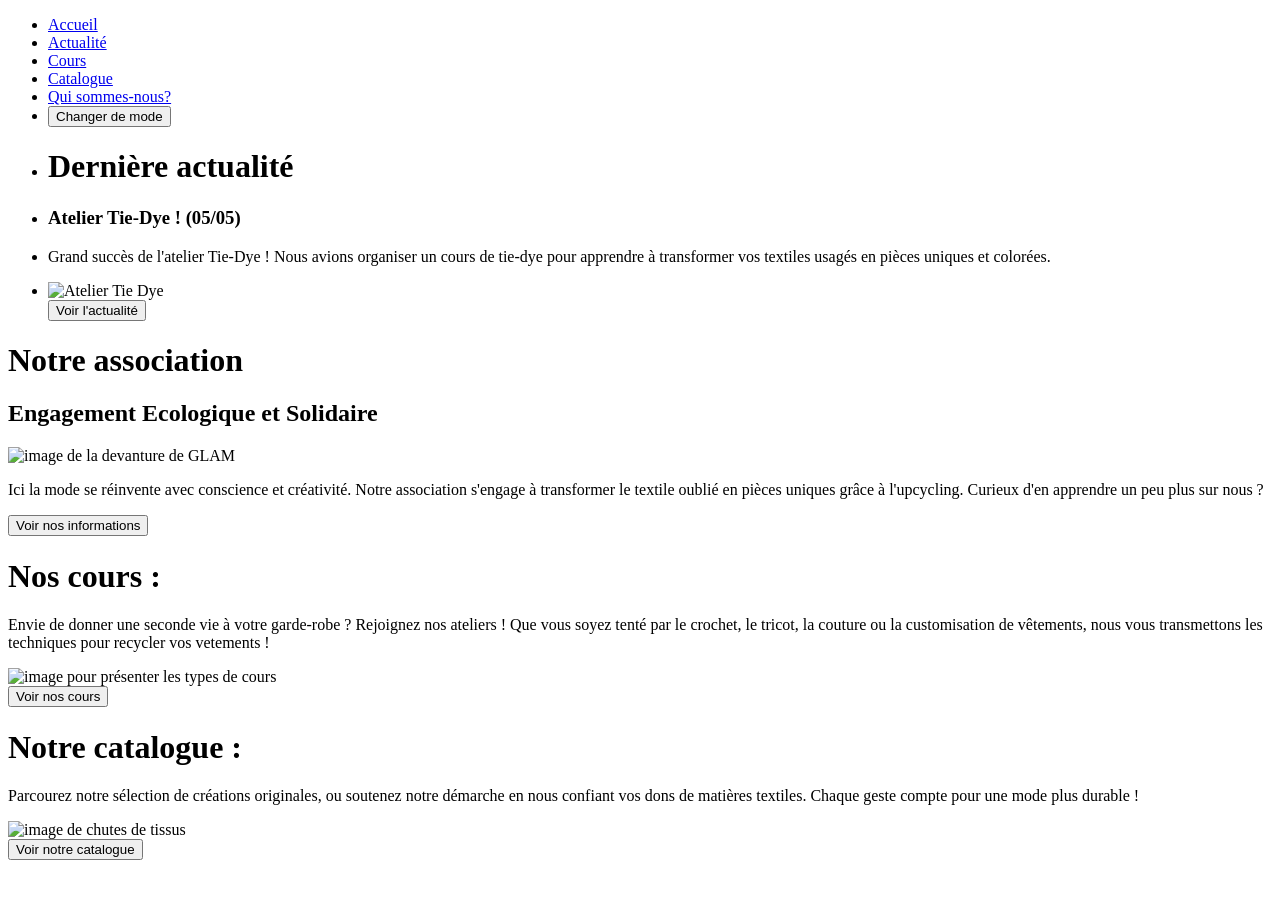
==== index.html @ 860a6ae5 "Add files via upload" ====
<!DOCTYPE html>
<html>
    <head>
        <title>GLAM - Accueil</title>
        <link href="css/projet.css" rel="stylesheet">
        <link  href="css/dark-mode.css" rel="stylesheet"/>
    </head>
    <body>
        <ul class="navbar">
            <li><a class="active" href="index.html">Accueil</a></li>
            <li><a href="actualité.html">Actualité</a></li>
            <li><a href="cours.html">Cours</a></li>
            <li><a href="catalogue.html">Catalogue</a></li>
            <li><a href="info.html">Qui sommes-nous?</a></li>
            <li class="nav-right">
                <button class="btn-actu" data-theme-toggler>Changer de mode</button>
            </li>
        </ul>
        <ul class="actu">
            <li><h1>Dernière actualité</h1></li>
            <li><h3><strong>Atelier Tie-Dye ! (05/05) </strong></h3></p>
            <li><p>Grand succès de l'atelier Tie-Dye ! Nous avions organiser un cours de tie-dye pour apprendre à transformer vos textiles usagés en pièces uniques et colorées.</p></li>
            <li>
                <img src="img/tieDye.jpg" alt="Atelier Tie Dye" class="img-actu">
                <form action="actualité.html" method="get">
                    <button type="submit" class="btn-actu">Voir l'actualité</button>
                </form>
            </li>
        </ul>
        <div class="contenu-principal">
            <h1>Notre association</h1>
            <h2>Engagement Ecologique et Solidaire</h2>
            <img src="img/devantGlam.avif" alt="image de la devanture de GLAM" class="img-actu">
            <p>Ici la mode se réinvente avec conscience et créativité. Notre association s'engage à transformer le textile oublié en pièces uniques grâce à l'upcycling. Curieux d'en apprendre un peu plus sur nous ? </p>
            
            <form action="info.html" method="get">
                <button type="submit" class="btn-actu">Voir nos informations </button>
            </form>
            

            <h1>Nos cours :</h1>
            <p> Envie de donner une seconde vie à votre garde-robe ? Rejoignez nos ateliers ! Que vous soyez tenté par le crochet, le tricot, la couture ou la customisation de vêtements, nous vous transmettons les techniques pour recycler vos vetements !</p>
        
                <img src="img/cours.jpg" alt="image pour présenter les types de cours" class="img-actu">
                <form action="cours.html" method="get">
                    <button type="submit" class="btn-actu">Voir nos cours</button>
                </form>
            
            <h1>Notre catalogue :</h1>
            <p>Parcourez notre sélection de créations originales, ou soutenez notre démarche en nous confiant vos dons de matières textiles. Chaque geste compte pour une mode plus durable ! </p>
            
                <img src="img/chutetissus.jpg" alt="image de chutes de tissus" class="img-actu">
                <form action="catalogue.html" method="get">
                    <button type="submit" class="btn-actu">Voir notre catalogue</button>
                </form>
            
        
        </div> 
        <script src="js/dark-mode.js"></script>

    </body>
</html>
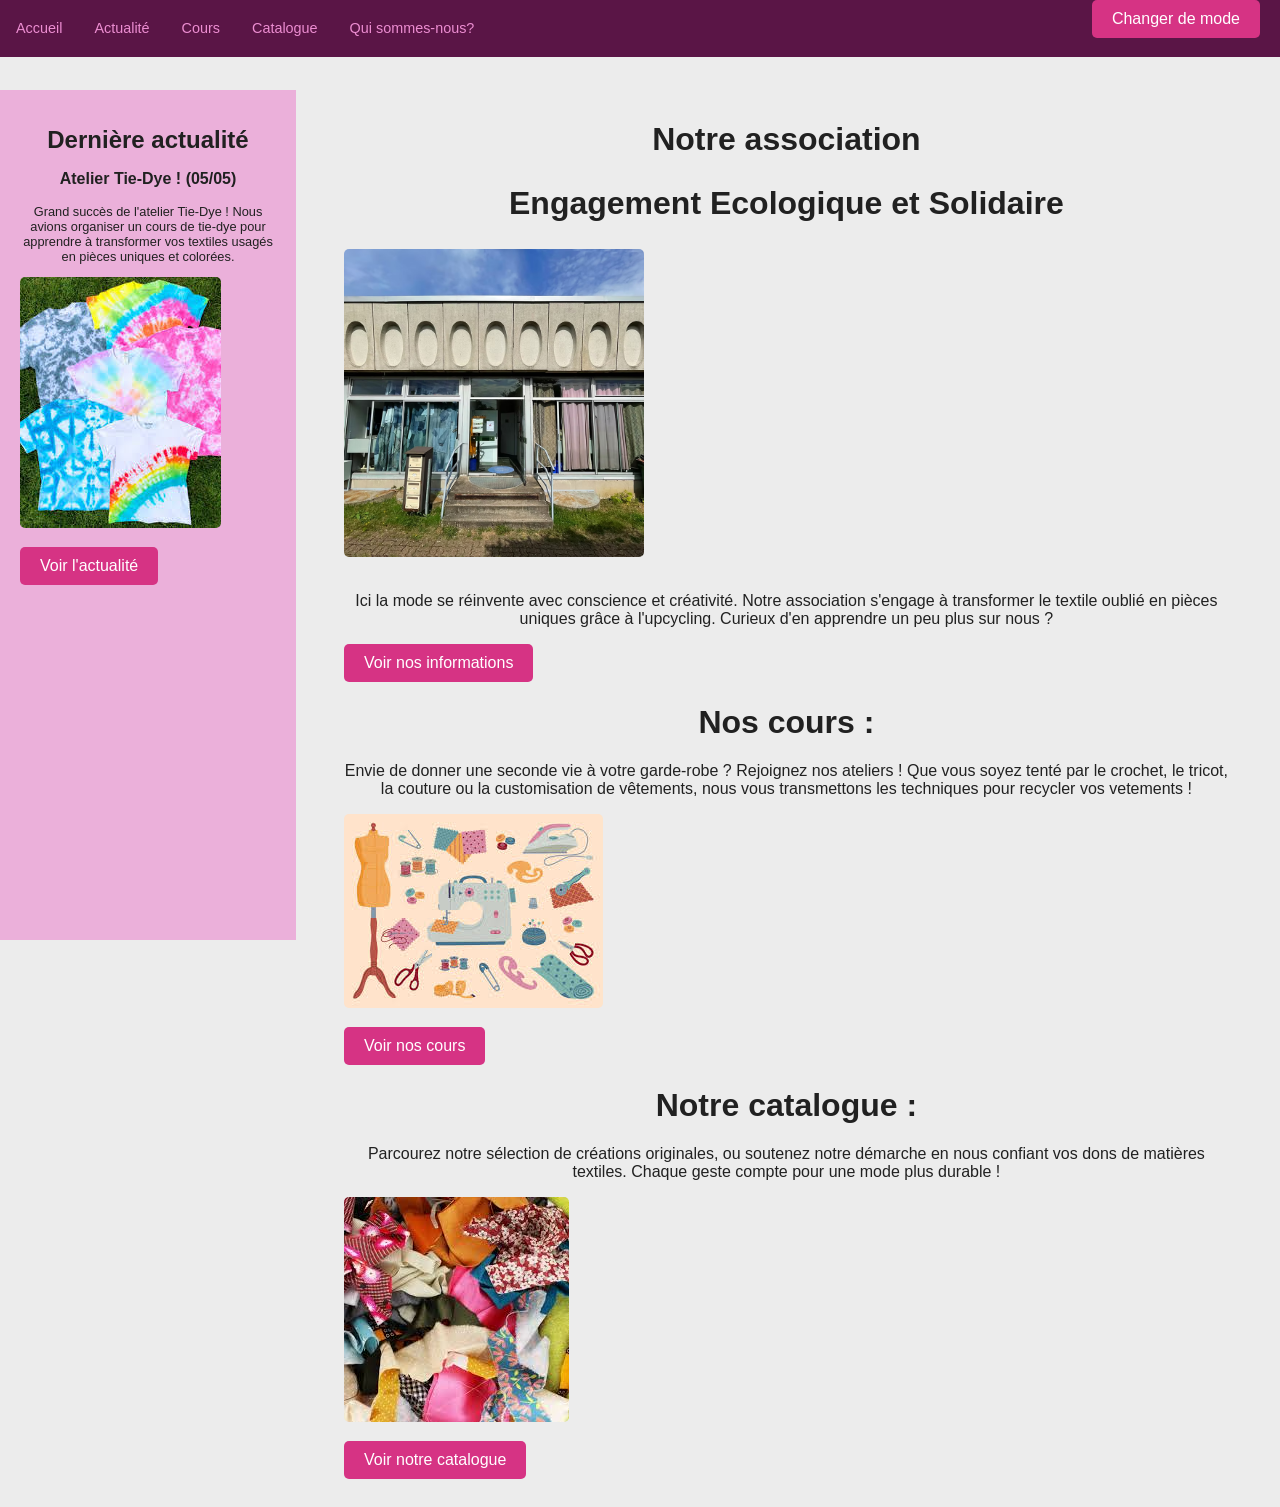
==== commit 37508ac6: "Add files via upload" ====
--- a/index.html
+++ b/index.html
@@ -2,8 +2,8 @@
 <html>
     <head>
         <title>GLAM - Accueil</title>
-        <link href="css/projet.css" rel="stylesheet">
-        <link  href="css/dark-mode.css" rel="stylesheet"/>
+        <link href="projet.css" rel="stylesheet">
+        <link  href="dark-mode.css" rel="stylesheet"/>
     </head>
     <body>
         <ul class="navbar">
@@ -21,7 +21,7 @@
             <li><h3><strong>Atelier Tie-Dye ! (05/05) </strong></h3></p>
             <li><p>Grand succès de l'atelier Tie-Dye ! Nous avions organiser un cours de tie-dye pour apprendre à transformer vos textiles usagés en pièces uniques et colorées.</p></li>
             <li>
-                <img src="img/tieDye.jpg" alt="Atelier Tie Dye" class="img-actu">
+                <img src="tieDye.jpg" alt="Atelier Tie Dye" class="img-actu">
                 <form action="actualité.html" method="get">
                     <button type="submit" class="btn-actu">Voir l'actualité</button>
                 </form>
@@ -30,7 +30,7 @@
         <div class="contenu-principal">
             <h1>Notre association</h1>
             <h2>Engagement Ecologique et Solidaire</h2>
-            <img src="img/devantGlam.avif" alt="image de la devanture de GLAM" class="img-actu">
+            <img src="devantGlam.avif" alt="image de la devanture de GLAM" class="img-actu">
             <p>Ici la mode se réinvente avec conscience et créativité. Notre association s'engage à transformer le textile oublié en pièces uniques grâce à l'upcycling. Curieux d'en apprendre un peu plus sur nous ? </p>
             
             <form action="info.html" method="get">
@@ -41,7 +41,7 @@
             <h1>Nos cours :</h1>
             <p> Envie de donner une seconde vie à votre garde-robe ? Rejoignez nos ateliers ! Que vous soyez tenté par le crochet, le tricot, la couture ou la customisation de vêtements, nous vous transmettons les techniques pour recycler vos vetements !</p>
         
-                <img src="img/cours.jpg" alt="image pour présenter les types de cours" class="img-actu">
+                <img src="cours.jpg" alt="image pour présenter les types de cours" class="img-actu">
                 <form action="cours.html" method="get">
                     <button type="submit" class="btn-actu">Voir nos cours</button>
                 </form>
@@ -49,14 +49,14 @@
             <h1>Notre catalogue :</h1>
             <p>Parcourez notre sélection de créations originales, ou soutenez notre démarche en nous confiant vos dons de matières textiles. Chaque geste compte pour une mode plus durable ! </p>
             
-                <img src="img/chutetissus.jpg" alt="image de chutes de tissus" class="img-actu">
+                <img src="chutetissus.jpg" alt="image de chutes de tissus" class="img-actu">
                 <form action="catalogue.html" method="get">
                     <button type="submit" class="btn-actu">Voir notre catalogue</button>
                 </form>
             
         
         </div> 
-        <script src="js/dark-mode.js"></script>
+        <script src="dark-mode.js"></script>
 
     </body>
 </html>
--- a/projet.css
+++ b/projet.css
@@ -0,0 +1,185 @@
+h1{
+    text-align: center;
+    font-family: 'Lucida Sans', 'Lucida Sans Regular', 'Lucida Grande', 'Lucida Sans Unicode', Geneva, Verdana, sans-serif;
+    font-size: 200%;
+}
+
+h2{
+    text-align: center;
+    font-family: 'Lucida Sans', 'Lucida Sans Regular', 'Lucida Grande', 'Lucida Sans Unicode', Geneva, Verdana, sans-serif;
+    font-size: 200%;
+}
+
+.navbar{
+    list-style-type: none;
+    margin: 0px;
+    padding: 0px;
+    overflow: hidden;
+    background-color:rgb(90, 21, 70);
+    position: fixed;
+    top: 0%;
+    width: 100%;
+    max-height: 10%;
+    left: 0;
+}
+
+.navbar >  li {
+    display: inline;
+    float: left;
+}
+
+.navbar > li > a{
+    display: block;
+    color:rgb(236, 141, 209);
+    text-align: center;
+    padding: 20px 16px;
+    text-decoration: none;
+    font-family:'Lucida Sans', 'Lucida Sans Regular', 'Lucida Grande', 'Lucida Sans Unicode', Geneva, Verdana, sans-serif;
+    font-size: 90%;
+}
+
+.navbar > li > a:hover {
+    background-color: rgb(193, 65, 157);
+    color: white;
+    text-decoration:overline underline;
+}
+
+.navbar > a {
+    display:block;
+    padding: 8px;
+}
+
+.actu{
+    background-color: rgb(235, 176, 218);
+    width: 20%;
+    list-style-type: none;
+    margin: 0px;
+    padding: 0px;
+    overflow: hidden;
+    position: fixed;
+    top: 10%;
+    height: 90%;
+    left: 0;
+
+}
+
+.actu > li > h1 {
+    font-family: 'Lucida Sans', 'Lucida Sans Regular', 'Lucida Grande', 'Lucida Sans Unicode', Geneva, Verdana, sans-serif;
+    font-size: 150%;
+    text-align: center;
+    font-weight: bold;
+}
+
+.actu > li > h3 {
+    font-family: 'Lucida Sans', 'Lucida Sans Regular', 'Lucida Grande', 'Lucida Sans Unicode', Geneva, Verdana, sans-serif;
+    font-size: 100%;
+    text-align: center;
+}
+
+.actu > li > p {
+    font-family: 'Lucida Sans', 'Lucida Sans Regular', 'Lucida Grande', 'Lucida Sans Unicode', Geneva, Verdana, sans-serif;
+    font-size: 80%;
+}
+
+.img-actu {
+    display: inline-block; 
+    max-width: 300px; 
+    margin-bottom: 15px;
+    border-radius: 5px;
+    text-align: center;
+}
+
+
+.btn-actu {
+    background-color: #d63384; 
+    color: white;
+    padding: 10px 20px;
+    border: none;
+    border-radius: 5px;
+    font-size: 16px;
+    cursor: pointer;
+    text-align: center;
+}
+
+
+.btn-actu:hover {
+    background-color: #b02a6a;
+}
+
+
+.actu {
+    list-style-type: none;
+    padding: 20px;
+}
+
+.card{
+    box-shadow:0 4px 8px 0 rgba(0, 0, 0, 0.2) ;
+    border-radius: 5px;
+    text-align: center;
+    width:95%;
+    margin: 5px;
+    padding-bottom: 20px;
+}
+
+.card > img {
+    max-height: 200px;
+    border-radius: 5px;
+}
+
+.form{
+    font-size: 18px;
+    font-family: "Source Sans Pro", Helvetica, sans-serif;
+}
+
+.label{
+font-size: 16px; display: inline-block; width: 130px;
+}
+
+.select{
+    margin-left: 10px; 
+}
+
+.contenu-principal {
+    margin-left: 25%; 
+    margin-top: 80px; 
+    padding: 20px;
+    width: 70%; 
+}
+
+.nav-right {
+    float: right !important;
+    display: flex;
+    align-items: center;
+    height: 57px; 
+    padding-right:  20px;;
+    
+}
+
+.btn-mode {
+    background-color: #d63384; 
+    color: white;
+    padding: 10px 20px;
+    border: none;
+    border-radius: 5px;
+    font-size: 16px;
+    cursor: pointer;
+    text-align: center;
+    margin-bottom: 15px;
+    display: inline;
+    margin : 4px 2px;
+}
+
+
+.btn-mode:hover {
+   background-color: #6e123f;
+}
+
+img {
+    display: inline-block;
+}
+
+p {
+    text-align: center;
+    font-family: 'Lucida Sans', 'Lucida Sans Regular', 'Lucida Grande', 'Lucida Sans Unicode', Geneva, Verdana, sans-serif;
+    font-size: medium;
+}
--- a/dark-mode.css
+++ b/dark-mode.css
@@ -0,0 +1,30 @@
+
+[data-theme="light"] {
+	--bg-color: #ececec;
+	--text-color: #212121;
+}
+
+
+[data-theme="dark"] {
+	--bg-color: #212121;
+	--text-color: #ececec;
+}
+
+html {
+	background-color: var(--bg-color);
+	color: var(--text-color);
+}
+
+[data-theme="dark"] .btn-mode {
+    background-color: #444;
+    color: #ececec;
+}
+
+[data-theme="dark"] .card {
+	box-shadow:0 4px 8px 0 rgba(239, 190, 235, 0.299) ;
+}
+
+[data-theme="dark"] .actu {
+    background-color:#9E648D;
+    border-right: 1px solid #444;
+}
